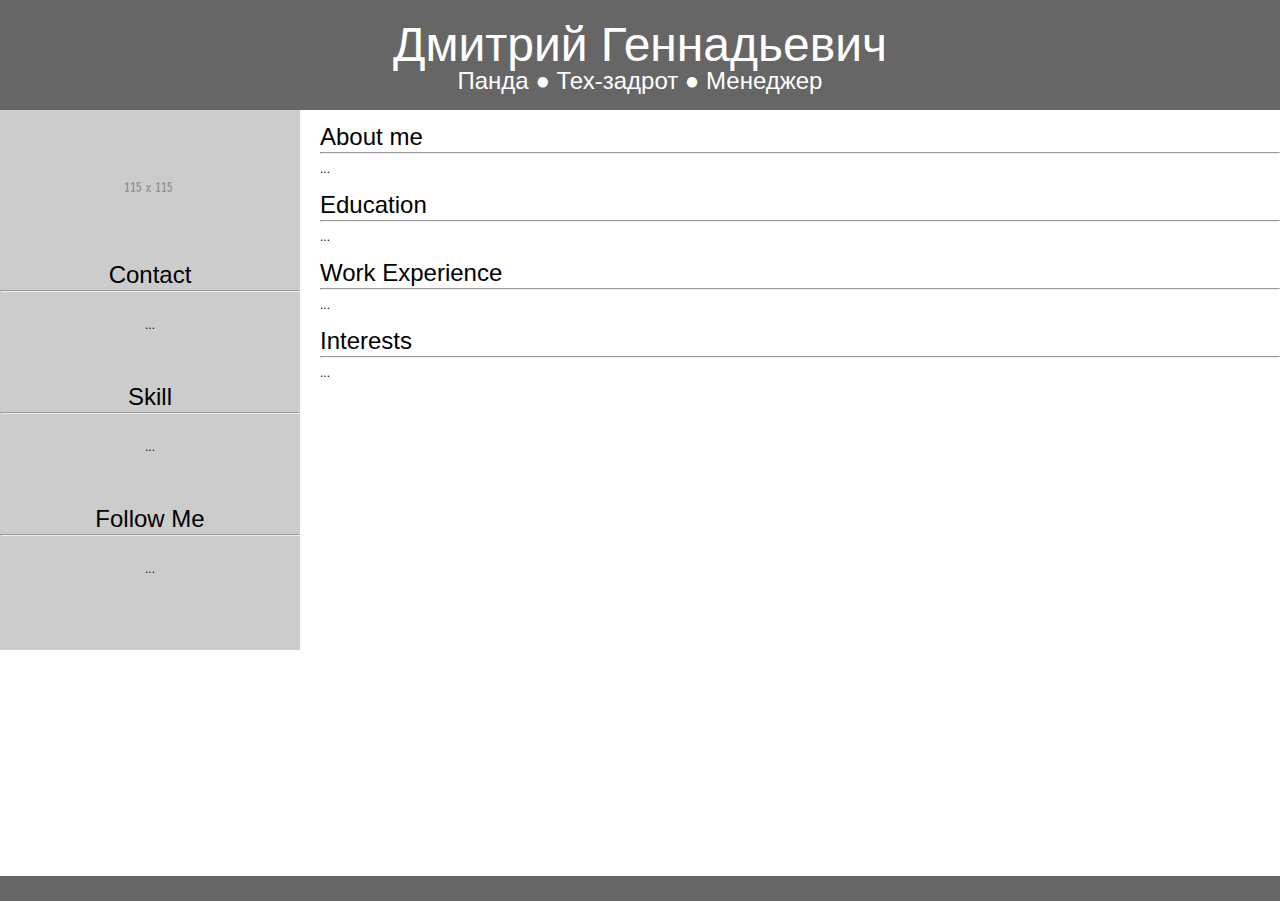
==== index.html @ 656eabdd "one" ====
<!DOCTYPE html>
<html lang="ru">
<head>
	<meta charset="utf-8" />
	<!--[if lt IE 9]><script src="https://cdnjs.cloudflare.com/ajax/libs/html5shiv/3.7.3/html5shiv.min.js"></script><![endif]-->
	<title></title>
	<meta name="keywords" content="" />
	<meta name="description" content="" />
	<link href="assets/css/style.css" rel="stylesheet">
	<link rel="stylesheet" href="assets/css/font-awesome.css">
</head>

<body>
<div class="wrapper">
<!-- .header-->
    <div class="header"> <br><br>
    <font class="fa-stack-1x fa-4x text-color">Дмитрий Геннадьевич</font>  <br> <br> 
    <span class="fa-stack-1x fa-2x text-color">Панда &#9679; Тех-задрот &#9679; Менеджер</span></div>
<!-- center-body --> 
    <div class="middle">
		<div class="container">
					 <main class="content">	<br>
<!-- About ME --> 
<div>
    <h3>About me</h3> <hr>
    <p>    ... </p>
     
</div> <br>
<!-- Education -->
<div>
    <h3>Education</h3>
    <hr>
    <p>    ... </p>
   
</div> <br>
<!-- Work Experience --> 
<div>
    <h3>Work Experience</h3>
    <hr>
    <p>    ... </p>
</div> <br>
<!-- Interests --> 
<div>
    <h3>Interests</h3> <hr>
     <p>    ... </p>
</div> <br>

     </main> 
		</div>
<!-- left-body -->
		<div class="left-sidebar text-center"> <br>
<!-- Foto --> 
    <div><span class=""><img src="assets/images/115X115.png" alt=""></span> </div> <br>
<!-- contact -->
 <div>
    <h3 class="text-center">Contact</h3> <hr> <br>
     <p>    ... </p>
</div> <br><br><br>
<!-- Skill -->
 <div>
    <h3 class="text-center">Skill</h3> <hr> <br>
     <p>    ... </p>
</div> <br> <br> <br>       
<!-- Follow Me -->
<div>
    <h3 class="text-center">Follow Me</h3> <hr> <br>
     <p>    ... </p>
</div> <br>  <br> <br> <br> 
		</div>
	</div>
</div>
<!-- .footer -->
    <footer class="footer">  </footer>

</body>
</html>
---- assets/css/style.css ----
/* Eric Meyer's CSS Reset */
html, body, div, span, applet, object, iframe,
h1, h2, h3, h4, h5, h6, p, blockquote, pre,
a, abbr, acronym, address, big, cite, code,
del, dfn, em, img, ins, kbd, q, s, samp,
small, strike, strong, sub, sup, tt, var,
b, u, i, center,
dl, dt, dd, ol, ul, li,
fieldset, form, label, legend,
table, caption, tbody, tfoot, thead, tr, th, td,
article, aside, canvas, details, embed,
figure, figcaption, footer, header, hgroup,
menu, nav, output, ruby, section, summary,
time, mark, audio, video {
	margin: 0;
	padding: 0;
	border: 0;
	font-size: 100%;
	font: inherit;
	vertical-align: baseline;
}
/* HTML5 display-role reset for older browsers */
article, aside, details, figcaption, figure,
footer, header, hgroup, menu, nav, section {
	display: block;
}
body {
	line-height: 1;
}
ol, ul {
	list-style: none;
}
blockquote, q {
	quotes: none;
}
blockquote:before, blockquote:after,
q:before, q:after {
	content: '';
	content: none;
}
table {
	border-collapse: collapse;
	border-spacing: 0;
}
/* End of Eric Meyer's CSS Reset */

html {
	height: 100%;
}
article, aside, details, figcaption, figure, footer, header, hgroup, main, nav, section, summary {
	display: block;
}
body {
	font: 12px/18px Arial, sans-serif;
	height: 100%;
}
.wrapper {
	width: 100%;
	min-width: 800px;
	min-height: 100%;
	height: auto !important;
	height: 100%;
}


/* Header
-----------------------------------------------------------------------------*/
.header {
	height: 110px;
	background: #666;
}


/* Middle
-----------------------------------------------------------------------------*/
.middle {
	width: 100%;
	padding: 0 0 100px;
	position: relative;
}
.middle:after {
	display: table;
	clear: both;
	content: '';
}
.container {
	width: 100%;
	float: left;
	overflow: hidden;
}
.content {
	padding: 0 0 0 320px;
}


/* Left Sidebar
-----------------------------------------------------------------------------*/
.left-sidebar {
	float: left;
	width: 300px;
	margin-left: -100%;
	position: relative;
	background: #ccc;
    
}


/* Footer
-----------------------------------------------------------------------------*/
.footer {
	margin: -24px auto 0;
	min-width: 800px;
	height: 25px;
	background: #666;
	position: relative;
}

/* My css
-----------------------------------------------------------------------------*/
.avatar:before {
    content: '';
    display: block;
    position: absolute;
    top: 50%;
    left: -3em;
    width: 100%;
    height: 1px;
    z-index: -1;
    background: #fff;
    border: 1px;

}

*, *:before, *:after {
    -moz-box-sizing: border-box;
    -webkit-box-sizing: border-box;
    box-sizing: border-box;}

.text-color {
    color: #fff; 
}

.icon {
    background: rgba(255, 255, 255, 0.15);
    box-shadow: inset 0 0 0 1px rgba(255, 255, 255, 0.5);
    color: #fff; }

h3 {
    font-size: 2em;
    color: #000;
    text-align: left;
}

.p {
    font-size: 1.25em;
    margin-bottom: 0;
}

.text-center {
    text-align: center;
}
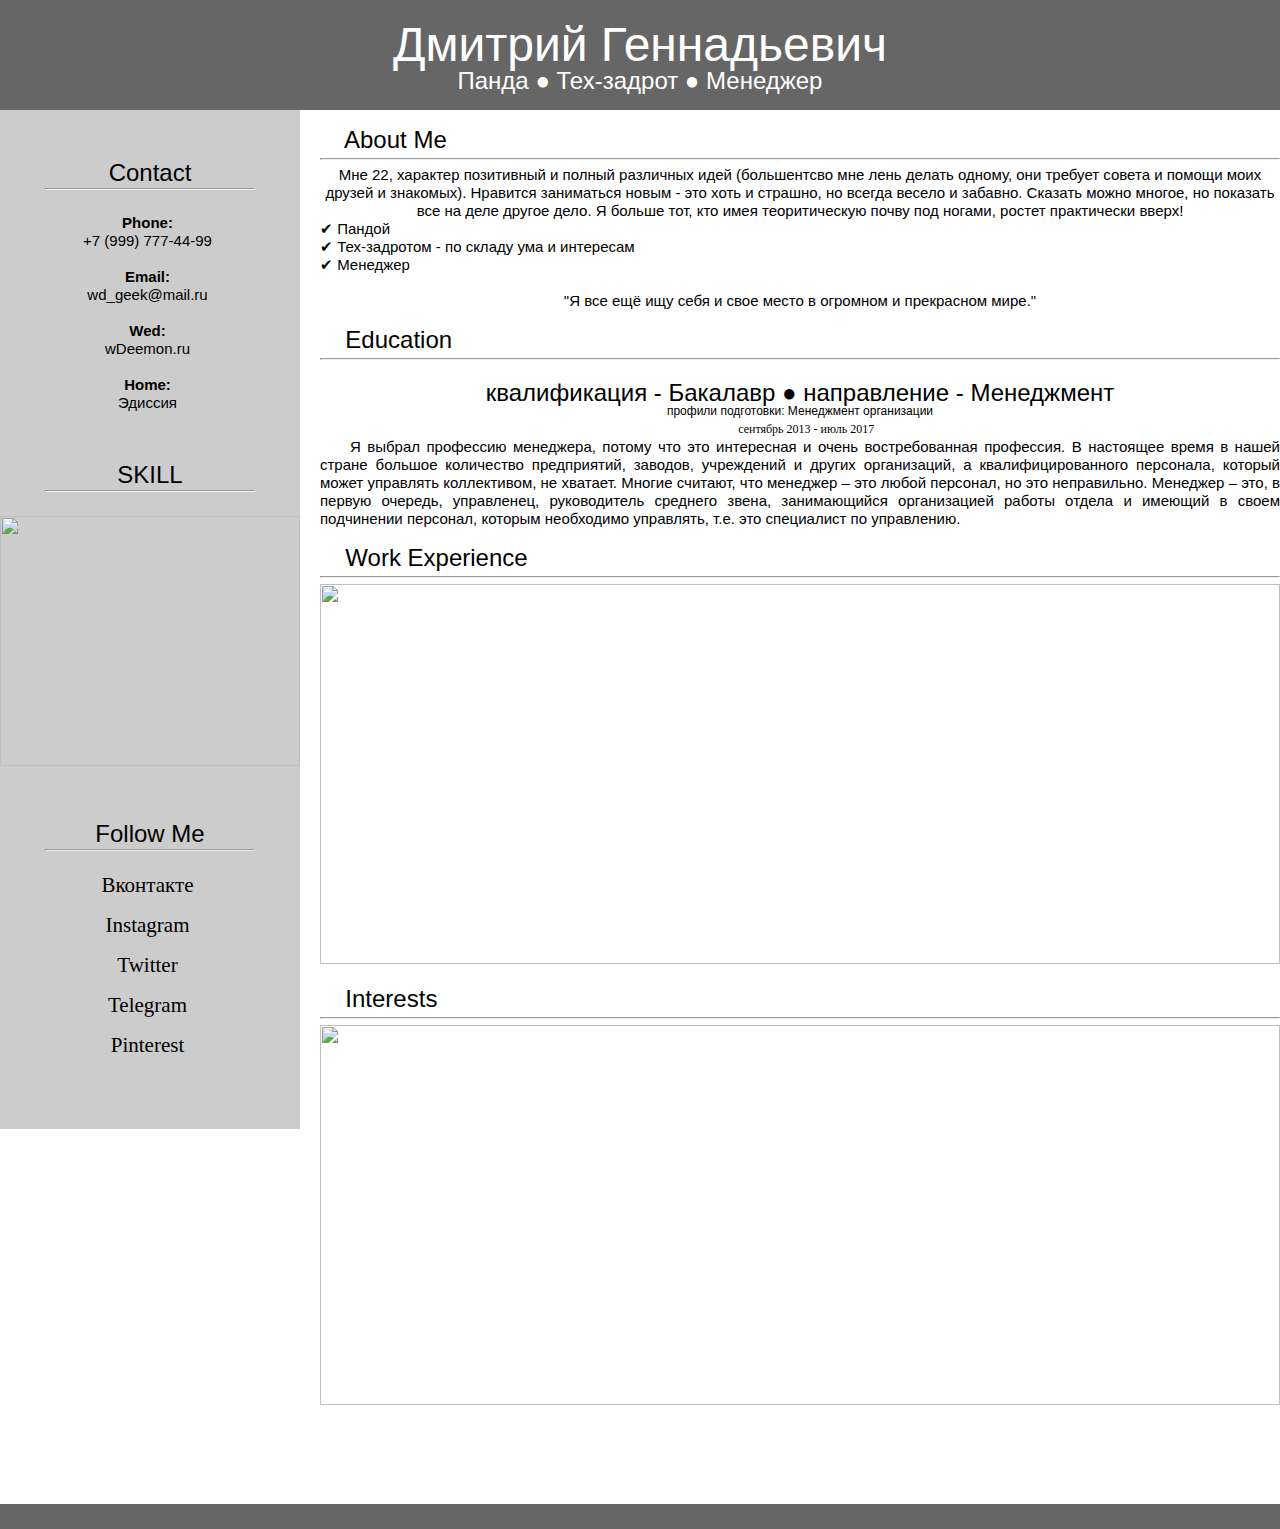
==== commit 361da779: "1" ====
--- a/index.html
+++ b/index.html
@@ -1,13 +1,12 @@
 <!DOCTYPE html>
-<html lang="ru">
+<html>
 <head>
 	<meta charset="utf-8" />
-	<!--[if lt IE 9]><script src="https://cdnjs.cloudflare.com/ajax/libs/html5shiv/3.7.3/html5shiv.min.js"></script><![endif]-->
-	<title></title>
+	<title>Главная страница</title>
 	<meta name="keywords" content="" />
 	<meta name="description" content="" />
 	<link href="assets/css/style.css" rel="stylesheet">
-	<link rel="stylesheet" href="assets/css/font-awesome.css">
+	<link href="assets/css/font-awesome.css"rel="stylesheet" >
 </head>
 
 <body>
@@ -22,27 +21,36 @@
 					 <main class="content">	<br>
 <!-- About ME --> 
 <div>
-    <h3>About me</h3> <hr>
-    <p>    ... </p>
+    <h3><span class="fa fa-black-tie"></span>   About Me</h3> <hr>
+    <p class="p text-center ">Мне 22, характер позитивный и полный различных идей (большентсво мне лень делать одному, они требует совета и помощи моих друзей и знакомых). Нравится заниматься  новым - это хоть и страшно, но всегда весело и забавно. Сказать можно многое, но показать все на деле другое дело. Я больше тот, кто имея теоритическую почву под ногами, ростет практически вверх!<br>  </p>
+        <p class="p">
+            &#10004; <span title="Лень делать, одно и тоже бесконечно"> Пандой</span> <br> 
+            &#10004;<span title="Разбираться в компьюторном железе(совте), и конечно же работать за компьютором."> Тех-задротом - по складу ума и интересам</span><br>   
+            &#10004; <span title="Без комментариев, 4 года студ. жизни - не прошли даром."> Менеджер</span> </p>                  
+       <p class="p text-center"> <br>  &quot;Я все ещё ищу себя и свое место в огромном и прекрасном мире.&quot; </p>
      
 </div> <br>
 <!-- Education -->
 <div>
-    <h3>Education</h3>
+    <h3><span class="fa fa-mortar-board"></span>   Education</h3>
     <hr>
-    <p>    ... </p>
-   
+    <center><img src="http://www.ski.ranepa.ru/images/logo.png" alt=""><br>
+    <h3 class="text-center">квалификация - Бакалавр       &#9679;       направление - Менеджмент</h3>
+    <font class="fa-x15">    профили подготовки: Менеджмент организации <br>
+    <font class="fa fa-calendar">    сентябрь 2013 - июль 2017 </font></font> <br>
+    <p class="p1">   Я выбрал <span title="специальность Менеджмент организации">профессию менеджера</span>, потому что это интересная и очень востребованная профессия.  В настоящее время в нашей стране большое количество предприятий, заводов, учреждений и других организаций, а квалифицированного персонала, который может управлять коллективом, не хватает. Многие считают, что менеджер – это любой персонал, но это неправильно. <strong class="b1">Менеджер</strong> – это, в первую очередь, управленец, руководитель среднего звена, занимающийся организацией работы отдела и имеющий в своем подчинении персонал, которым необходимо управлять, т.е. это специалист по управлению.</p>
+    </center>
+       
 </div> <br>
 <!-- Work Experience --> 
 <div>
-    <h3>Work Experience</h3>
-    <hr>
-    <p>    ... </p>
+    <h3><span class="fa fa-briefcase "></span>   Work Experience</h3>   <hr>
+    <center class=""><img src="https://gsl.tv/media/player_avatars/rWKts1BOxBU.jpg" width="100%" height="380px" title="Находится в доработке"alt=""></center>
 </div> <br>
 <!-- Interests --> 
 <div>
-    <h3>Interests</h3> <hr>
-     <p>    ... </p>
+    <h3><span class="fa fa-thumbs-up"></span>   Interests</h3> <hr>
+     <center class=""><img src="https://gsl.tv/media/player_avatars/rWKts1BOxBU.jpg" width="100%" height="380px" title="Находится в доработке"alt=""></center>
 </div> <br>
 
      </main> 
@@ -50,21 +58,32 @@
 <!-- left-body -->
 		<div class="left-sidebar text-center"> <br>
 <!-- Foto --> 
-    <div><span class=""><img src="assets/images/115X115.png" alt=""></span> </div> <br>
+    <div><span class=""><img src="https://cloclo38.datacloudmail.ru/weblink/thumb/xw1/HCQM/vGsw3fz3b/123.jpg?x-email=undefined" alt=""></span> </div> <br>
 <!-- contact -->
  <div>
-    <h3 class="text-center">Contact</h3> <hr> <br>
-     <p>    ... </p>
+    <h3 class="text-center">Contact</h3> <hr class="hr-50"> <br>
+      <ul class="list-inline">
+          <li> <p class="p"> <strong>Phone: </strong><br> +7 (999) 777-44-99 </p></li><br>
+          <li> <p class="p"> <strong>Email: </strong><br> wd_geek@mail.ru </p></li><br>
+          <li> <p class="p"> <strong>Wed: </strong><br> wDeemon.ru </p> </li><br>
+          <li> <p class="p"> <strong>Home: </strong><br> Эдиссия </p> </li>
+         </ul> 
 </div> <br><br><br>
-<!-- Skill -->
+<!-- Skill   --> 
  <div>
-    <h3 class="text-center">Skill</h3> <hr> <br>
-     <p>    ... </p>
-</div> <br> <br> <br>       
+    <h3 class="text-center">SKILL</h3> <hr class="hr-50"> <br>
+     <center class=""><img src="http://chuvstvnet.ru/SAMORAZVITIE/p17pbac61g1f7cb3o1nbv1gbl79kg.png" width="100%" height="250px" title="Находится в доработке"alt=""></center>
+</div> <br> <br> <br>    
 <!-- Follow Me -->
 <div>
-    <h3 class="text-center">Follow Me</h3> <hr> <br>
-     <p>    ... </p>
+    <h3 class="text-center">Follow Me</h3 > <hr class="hr-50"> <br>
+     <ul class="list-inline">
+         <li><a href="https://vk.com/wdeemon" class="social-icons" target="_blank"><i class="fa fa-vk">  Вконтакте <i class="fa fa-vk"></i></i></a></li><br>
+          <li><a href="https://www.instagram.com/wdeemon/" class="social-icons" target="_blank"><i class="fa fa-instagram">  Instagram <i class="fa fa-instagram"></i></i></a></li><br>
+           <li><a href="https://twitter.com/wDeemon" class="social-icons" target="_blank"><i class="fa fa-twitter">  Twitter <i class="fa fa-twitter"></i></i></a></li><br>
+           <li><a href="https://web.telegram.org/#/im?p=@wDeemon" class="social-icons" target="_blank"><i class="fa fa-telegram">  Telegram <i class="fa fa-telegram"></i></i></a></li><br>
+           <li><a href="https://ru.pinterest.com/wDeemon/" class="social-icons" target="_blank"><i class="fa fa-pinterest ">  Pinterest <i class="fa fa-pinterest "></i></i></a></li>
+         </ul>
 </div> <br>  <br> <br> <br> 
 		</div>
 	</div>
--- a/assets/css/style.css
+++ b/assets/css/style.css
@@ -151,15 +151,59 @@
     text-align: left;
 }
 
-.p {
+.p1 {
     font-size: 1.25em;
     margin-bottom: 0;
+    text-align: justify;
+    text-indent: 30px;
+}.p {
+    font-size: 1.25em;
+    margin-bottom: 0;
 }
 
 .text-center {
     text-align: center;
 }
 
-
-
-
+.hr-50 {
+    width: 70%;
+    align-content: center;    
+}
+
+abbr {
+    border-bottom: 0px dashed red; /* Пунктирное подчеркивание текста */
+    color: #000; /* Темно-синий цвет текста */
+   }
+
+
+.list-inline{
+    padding-left: 0;
+    margin-left: -5px;
+    list-style: none;
+}
+    
+.social-icons {
+    height: 40px;
+    font-size: 1.75em;
+    color: #000;
+    border-radius: 50%;
+    padding: 10px;
+    transition-duration: .3s;
+    transition-property: all;
+    transition-timing-function: cubic-bezier(.7,1,.7,1);
+}
+
+strong {
+    font-weight: 600;
+}
+.b1 {
+    font-weight: 100;
+}
+
+
+
+
+
+
+
+
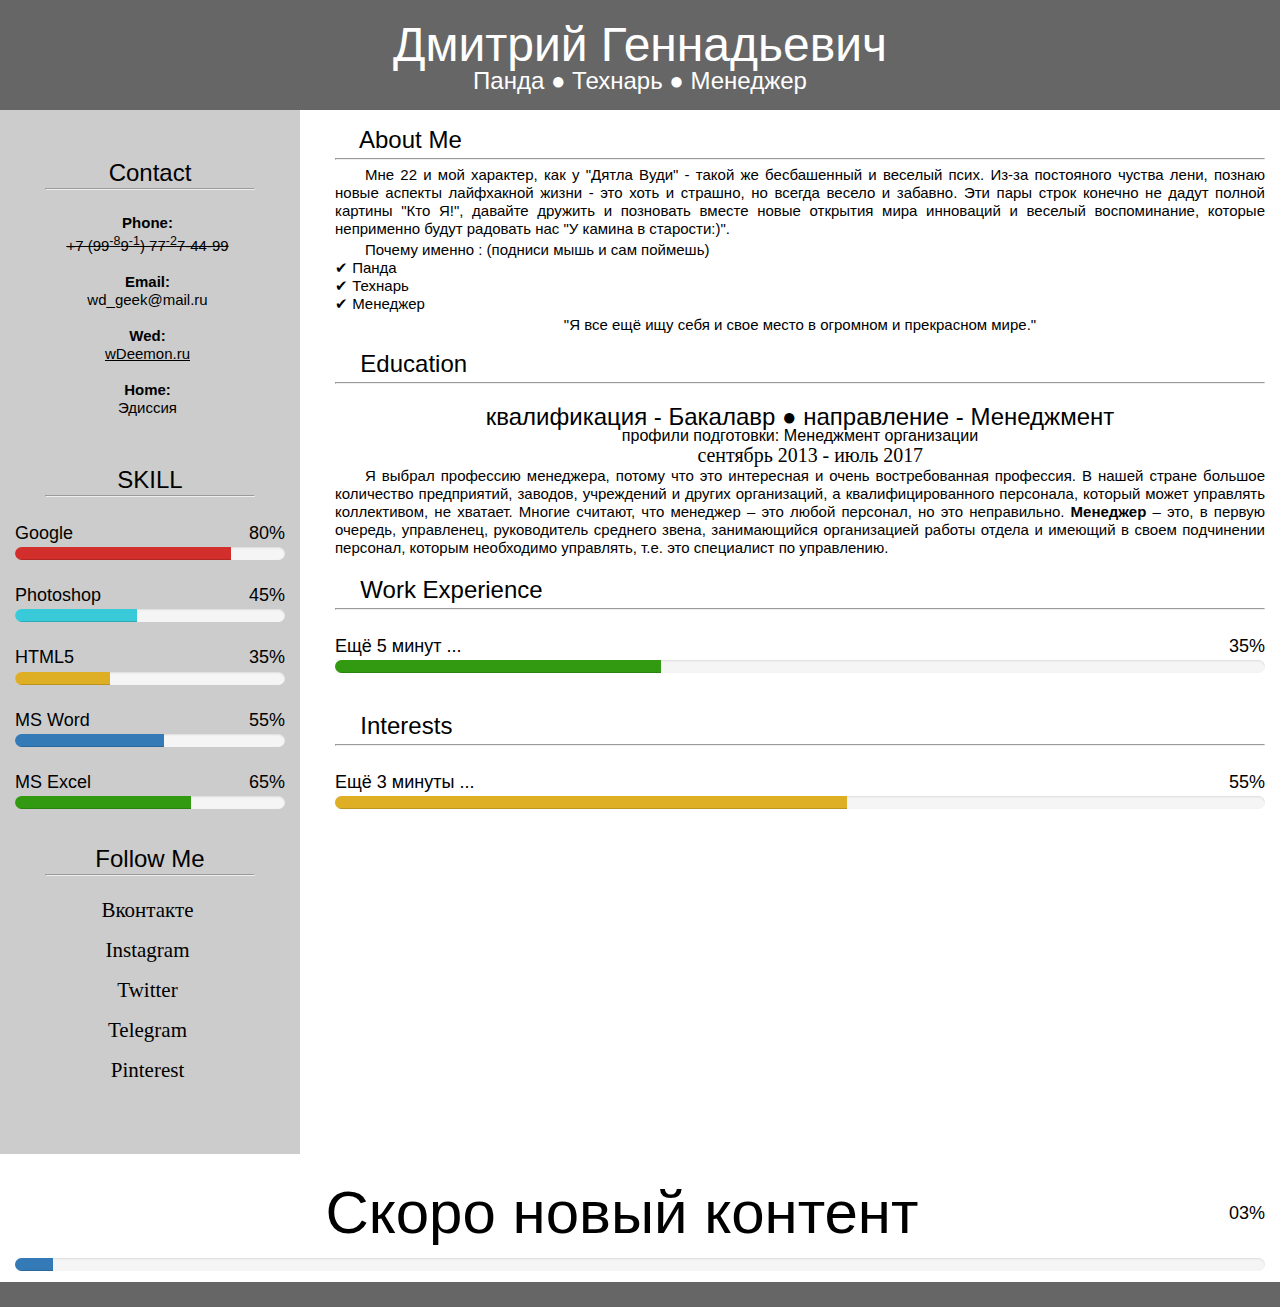
==== commit c59fb3c8: "skill" ====
--- a/index.html
+++ b/index.html
@@ -10,49 +10,58 @@
 </head>
 
 <body>
-<div class="wrapper">
+<div class="wrapper ">
 <!-- .header-->
     <div class="header"> <br><br>
     <font class="fa-stack-1x fa-4x text-color">Дмитрий Геннадьевич</font>  <br> <br> 
-    <span class="fa-stack-1x fa-2x text-color">Панда &#9679; Тех-задрот &#9679; Менеджер</span></div>
+    <span class="fa-stack-1x fa-2x text-color"> Панда &#9679; Технарь &#9679; Менеджер</span></div>
 <!-- center-body --> 
-    <div class="middle">
-		<div class="container">
-					 <main class="content">	<br>
+    <div class="middle ">
+		<div class="container container">
+					 <main class="content ">	<br>
 <!-- About ME --> 
 <div>
-    <h3><span class="fa fa-black-tie"></span>   About Me</h3> <hr>
-    <p class="p text-center ">Мне 22, характер позитивный и полный различных идей (большентсво мне лень делать одному, они требует совета и помощи моих друзей и знакомых). Нравится заниматься  новым - это хоть и страшно, но всегда весело и забавно. Сказать можно многое, но показать все на деле другое дело. Я больше тот, кто имея теоритическую почву под ногами, ростет практически вверх!<br>  </p>
-        <p class="p">
-            &#10004; <span title="Лень делать, одно и тоже бесконечно"> Пандой</span> <br> 
-            &#10004;<span title="Разбираться в компьюторном железе(совте), и конечно же работать за компьютором."> Тех-задротом - по складу ума и интересам</span><br>   
+    <h3><span class="fa fa-black-tie">   </span>   About Me</h3> <hr>
+    <p class="p1 ">Мне 22 и мой характер, как у "Дятла Вуди" - такой же бесбашенный и веселый псих. Из-за постояного чуства лени, познаю новые аспекты лайфхакной жизни - это хоть и страшно, но всегда весело и забавно. Эти пары строк конечно не дадут полной картины "Кто Я!", давайте дружить и позновать вместе новые открытия мира инноваций и веселый воспоминание, которые неприменно будут радовать нас "У камина в старости:)".<br>  </p>
+        <p class="p1"> Почему именно : (подниси мышь и сам поймешь) <br>
+            &#10004; <span title="Делать, одно и тоже бесконечно - лень, однако расшибусь и доведу дело до конца."> Панда</span> <br> 
+            &#10004;<span title="По складу ума и интересам. Разбираться в компьюторном железе(совте)."> Технарь </span><br>   
             &#10004; <span title="Без комментариев, 4 года студ. жизни - не прошли даром."> Менеджер</span> </p>                  
-       <p class="p text-center"> <br>  &quot;Я все ещё ищу себя и свое место в огромном и прекрасном мире.&quot; </p>
+       <p class="p text-center">   &quot;Я все ещё ищу себя и свое место в огромном и прекрасном мире.&quot; </p>
      
 </div> <br>
 <!-- Education -->
 <div>
-    <h3><span class="fa fa-mortar-board"></span>   Education</h3>
+    <h3><span class="fa fa-mortar-board">   </span>   Education</h3>
     <hr>
-    <center><img src="http://www.ski.ranepa.ru/images/logo.png" alt=""><br>
+    <center><img src="http://www.ski.ranepa.ru/images/logo.png"  alt=""><br>
     <h3 class="text-center">квалификация - Бакалавр       &#9679;       направление - Менеджмент</h3>
     <font class="fa-x15">    профили подготовки: Менеджмент организации <br>
-    <font class="fa fa-calendar">    сентябрь 2013 - июль 2017 </font></font> <br>
-    <p class="p1">   Я выбрал <span title="специальность Менеджмент организации">профессию менеджера</span>, потому что это интересная и очень востребованная профессия.  В настоящее время в нашей стране большое количество предприятий, заводов, учреждений и других организаций, а квалифицированного персонала, который может управлять коллективом, не хватает. Многие считают, что менеджер – это любой персонал, но это неправильно. <strong class="b1">Менеджер</strong> – это, в первую очередь, управленец, руководитель среднего звена, занимающийся организацией работы отдела и имеющий в своем подчинении персонал, которым необходимо управлять, т.е. это специалист по управлению.</p>
+    <font class="fa fa-calendar fa-x14">    сентябрь 2013 - июль 2017 </font></font> <br>
+    <p class="p1">   Я выбрал <span title="специальность Менеджмент организации">профессию менеджера</span>, потому что это интересная и очень востребованная профессия.  В нашей стране большое количество предприятий, заводов, учреждений и других организаций, а квалифицированного персонала, который может управлять коллективом, не хватает. Многие считают, что менеджер – это любой персонал, но это неправильно. <strong class="b1">Менеджер</strong> – это, в первую очередь, управленец, руководитель среднего звена, занимающийся организацией работы отдела и имеющий в своем подчинении персонал, которым необходимо управлять, т.е. это специалист по управлению.</p>
     </center>
        
 </div> <br>
 <!-- Work Experience --> 
 <div>
-    <h3><span class="fa fa-briefcase "></span>   Work Experience</h3>   <hr>
-    <center class=""><img src="https://gsl.tv/media/player_avatars/rWKts1BOxBU.jpg" width="100%" height="380px" title="Находится в доработке"alt=""></center>
+    <h3><span class="fa fa-briefcase ">   </span>   Work Experience</h3>   <hr> <br>
+<!--   --> 
+   <center class="">
+    <div class="progress-box">
+        <h5> Ещё 5 минут ... <span class="color-heading pull-right span-skill">35%</span></h5>
+            <div class="progress" style="opacity: 1; left: 0px;">
+                <div class="progress-bar color-gren" role="progressbar" data-width="35" style="width: 35%;"></div></div></div><br></center>
 </div> <br>
 <!-- Interests --> 
 <div>
-    <h3><span class="fa fa-thumbs-up"></span>   Interests</h3> <hr>
-     <center class=""><img src="https://gsl.tv/media/player_avatars/rWKts1BOxBU.jpg" width="100%" height="380px" title="Находится в доработке"alt=""></center>
+    <h3><span class="fa fa-thumbs-up">   </span>   Interests</h3> <hr> <br>
+<!--   --> 
+   <center class="">
+    <div class="progress-box">
+        <h5> Ещё 3 минуты ... <span class="color-heading pull-right span-skill">55%</span></h5>
+            <div class="progress" style="opacity: 1; left: 0px;">
+                <div class="progress-bar color-oran" role="progressbar" data-width="55" style="width: 55%;"></div></div></div><br></center>
 </div> <br>
-
      </main> 
 		</div>
 <!-- left-body -->
@@ -63,17 +72,42 @@
  <div>
     <h3 class="text-center">Contact</h3> <hr class="hr-50"> <br>
       <ul class="list-inline">
-          <li> <p class="p"> <strong>Phone: </strong><br> +7 (999) 777-44-99 </p></li><br>
+          <li> <p class="p"> <strong>Phone: </strong><br> <s>+7 (99</s><sup><u>-8</u></sup><s>9</s><sup><u>-1</u></sup><s>) 77</s><sup><u>-2</u></sup><s>7-44-99</s> </p></li><br>
           <li> <p class="p"> <strong>Email: </strong><br> wd_geek@mail.ru </p></li><br>
-          <li> <p class="p"> <strong>Wed: </strong><br> wDeemon.ru </p> </li><br>
+          <li> <p class="p"> <strong>Wed: </strong><br> <a  class="text-color-blek" href="https://wDeemon.ru/">wDeemon.ru</a> </p> </li><br>
           <li> <p class="p"> <strong>Home: </strong><br> Эдиссия </p> </li>
          </ul> 
 </div> <br><br><br>
 <!-- Skill   --> 
  <div>
     <h3 class="text-center">SKILL</h3> <hr class="hr-50"> <br>
-     <center class=""><img src="http://chuvstvnet.ru/SAMORAZVITIE/p17pbac61g1f7cb3o1nbv1gbl79kg.png" width="100%" height="250px" title="Находится в доработке"alt=""></center>
-</div> <br> <br> <br>    
+     <div class="container">
+<!-- Google   --> 
+    <div class="progress-box">
+        <h5> Google <span class="color-heading pull-right span-skill">80%</span></h5>
+            <div class="progress" style="opacity: 1; left: 0px;">
+                <div class="progress-bar color-red" role="progressbar" data-width="80" style="width: 80%;"></div></div></div><br>
+<!-- Photoshop   --> 
+    <div class="progress-box">
+        <h5> Photoshop <span class="co55lor-heading pull-right span-skill">45%</span></h5>
+            <div class="progress" style="opacity: 1; left: 0px;">
+                <div class="progress-bar color-goy" role="progressbar" data-width="45" style="width: 45%;"></div></div></div><br>
+<!-- HTML5   --> 
+    <div class="progress-box">
+        <h5> HTML5 <span class="color-heading pull-right span-skill">35%</span></h5>
+            <div class="progress" style="opacity: 1; left: 0px;">
+                <div class="progress-bar color-oran" role="progressbar" data-width="35" style="width: 35%;"></div></div></div><br>
+<!-- MS Word   --> 
+    <div class="progress-box">
+        <h5> MS Word <span class="color-heading pull-right span-skill">55%</span></h5>
+            <div class="progress" style="opacity: 1; left: 0px;">
+                <div class="progress-bar" role="progressbar" data-width="55" style="width: 55%;"></div></div></div><br>
+<!-- MS Excel   --> 
+    <div class="progress-box">
+        <h5> MS Excel <span class="color-heading pull-right span-skill">65%</span></h5>
+            <div class="progress" style="opacity: 1; left: 0px;">
+                <div class="progress-bar color-gren" role="progressbar" data-width="65" style="width: 65%;"></div></div></div> <br> <br>   </div> 
+</div>   
 <!-- Follow Me -->
 <div>
     <h3 class="text-center">Follow Me</h3 > <hr class="hr-50"> <br>
@@ -85,11 +119,17 @@
            <li><a href="https://ru.pinterest.com/wDeemon/" class="social-icons" target="_blank"><i class="fa fa-pinterest ">  Pinterest <i class="fa fa-pinterest "></i></i></a></li>
          </ul>
 </div> <br>  <br> <br> <br> 
-		</div>
-	</div>
+		</div>  
+	</div> 
 </div>
+<div class="container1">
+<!-- контент   --> 
+    <div class="progress-box">
+         <p class="fa-5x text-center" > Скоро новый контент <span class="color-heading pull-right span-skill">03%</span></p> <br><br>
+            <div class="progress" style="opacity: 1; left: 0px;">
+                <div class="progress-bar" role="progressbar" data-width="03" style="width: 03%;"></div></div></div></div>
 <!-- .footer -->
-    <footer class="footer">  </footer>
+   <a href="#"> <footer class="footer">    </footer> </a>
 
 </body>
 </html>--- a/assets/css/style.css
+++ b/assets/css/style.css
@@ -137,8 +137,7 @@
     box-sizing: border-box;}
 
 .text-color {
-    color: #fff; 
-}
+    color: #fff; }
 
 .icon {
     background: rgba(255, 255, 255, 0.15);
@@ -148,39 +147,34 @@
 h3 {
     font-size: 2em;
     color: #000;
-    text-align: left;
-}
+    text-align: left;}
 
 .p1 {
     font-size: 1.25em;
-    margin-bottom: 0;
+    margin-bottom: 3px;
     text-align: justify;
-    text-indent: 30px;
-}.p {
+    text-indent: 30px;}
+
+.p {
     font-size: 1.25em;
-    margin-bottom: 0;
-}
+    margin-bottom: 0px;}
 
 .text-center {
-    text-align: center;
-}
+    text-align: center;}
 
 .hr-50 {
     width: 70%;
-    align-content: center;    
-}
+    align-content: center;    }
 
 abbr {
     border-bottom: 0px dashed red; /* Пунктирное подчеркивание текста */
-    color: #000; /* Темно-синий цвет текста */
-   }
+    color: #000; }
 
 
 .list-inline{
     padding-left: 0;
     margin-left: -5px;
-    list-style: none;
-}
+    list-style: none; }
     
 .social-icons {
     height: 40px;
@@ -190,20 +184,115 @@
     padding: 10px;
     transition-duration: .3s;
     transition-property: all;
+    transition-timing-function: cubic-bezier(.7,1,.7,1); }
+
+strong {font-weight: 600; }
+.b1 { font-weight: 550; }
+
+h5 {
+    text-align: left;
+    font-weight: 250; /* 700 */
+    color: #000;
+    line-height: 1.4;
+    margin: 0 0 1px;
+    font-family: Hind,sans-serif;
+    font-size:  18px;
+    display: block;
+}
+.color-heading {
+    color: #000!important; /* 515769 */
+}
+.pull-right {
+    float: right!important;
+}
+
+.span-skill {
+    font-size: 18px;
+    color: #000; /* bfc1c7 */
+    font-weight: 250;
+    font-family: Hind,sans-serif;
+}
+.progress-box.progress {
+    box-shadow: none;
+    height: 3px;
+}
+
+.progress {
+    height: 13px;
+    margin-bottom: 5px;
+    overflow: hidden;
+    background-color: #f5f5f5;
+    border-radius: 20px;
+    -webkit-box-shadow: inset 0 1px 2px rgba(0,0,0,.1);
+    box-shadow: inset 0 1px 2px rgba(0,0,0,.1);
+}
+
+.progress-box .progress-bar {
+    transition-duration: 2s;
+    transition-property: all;
     transition-timing-function: cubic-bezier(.7,1,.7,1);
 }
 
-strong {
-    font-weight: 600;
-}
-.b1 {
-    font-weight: 100;
-}
-
-
-
-
-
-
-
-
+.progress-bar {
+    float: left;
+    width: 0;
+    height: 100%;
+    font-size: 14px;
+    line-height: 20px;
+    color: #fff;
+    text-align: center;
+    background-color: #337ab7;
+    -webkit-box-shadow: inset 0 -1px 0 rgba(0,0,0,.15);
+    box-shadow: inset 0 -1px 0 rgba(0,0,0,.15);
+    -webkit-transition: width .6s ease;
+    -o-transition: width .6s ease;
+    transition: width .6s ease;
+}
+
+.color-base {
+    background: #515769!important;
+}
+
+.color-gren {
+    background: #329a11!important;
+}
+
+.color-red {
+    background: #d22e2b!important;
+}
+
+.color-goy {
+    background: #39cada!important;
+}
+
+.color-oran {
+    background: #deaf24!important;
+}
+
+.text-color-blek {
+    color: #000!important;
+}
+
+.container {
+    padding-right: 15px;
+    padding-left: 15px;
+    margin-right: auto;
+    margin-left: auto; }
+
+.container1 {
+    padding-right: 15px;
+    padding-left: 15px;
+    margin-right: auto;
+    margin-left: auto; 
+    margin: -50px auto 0;
+    padding-bottom: 30px;	
+	position: relative;
+}
+
+sup {
+    vertical-align: super;
+    font-size: smaller;
+}
+
+
+
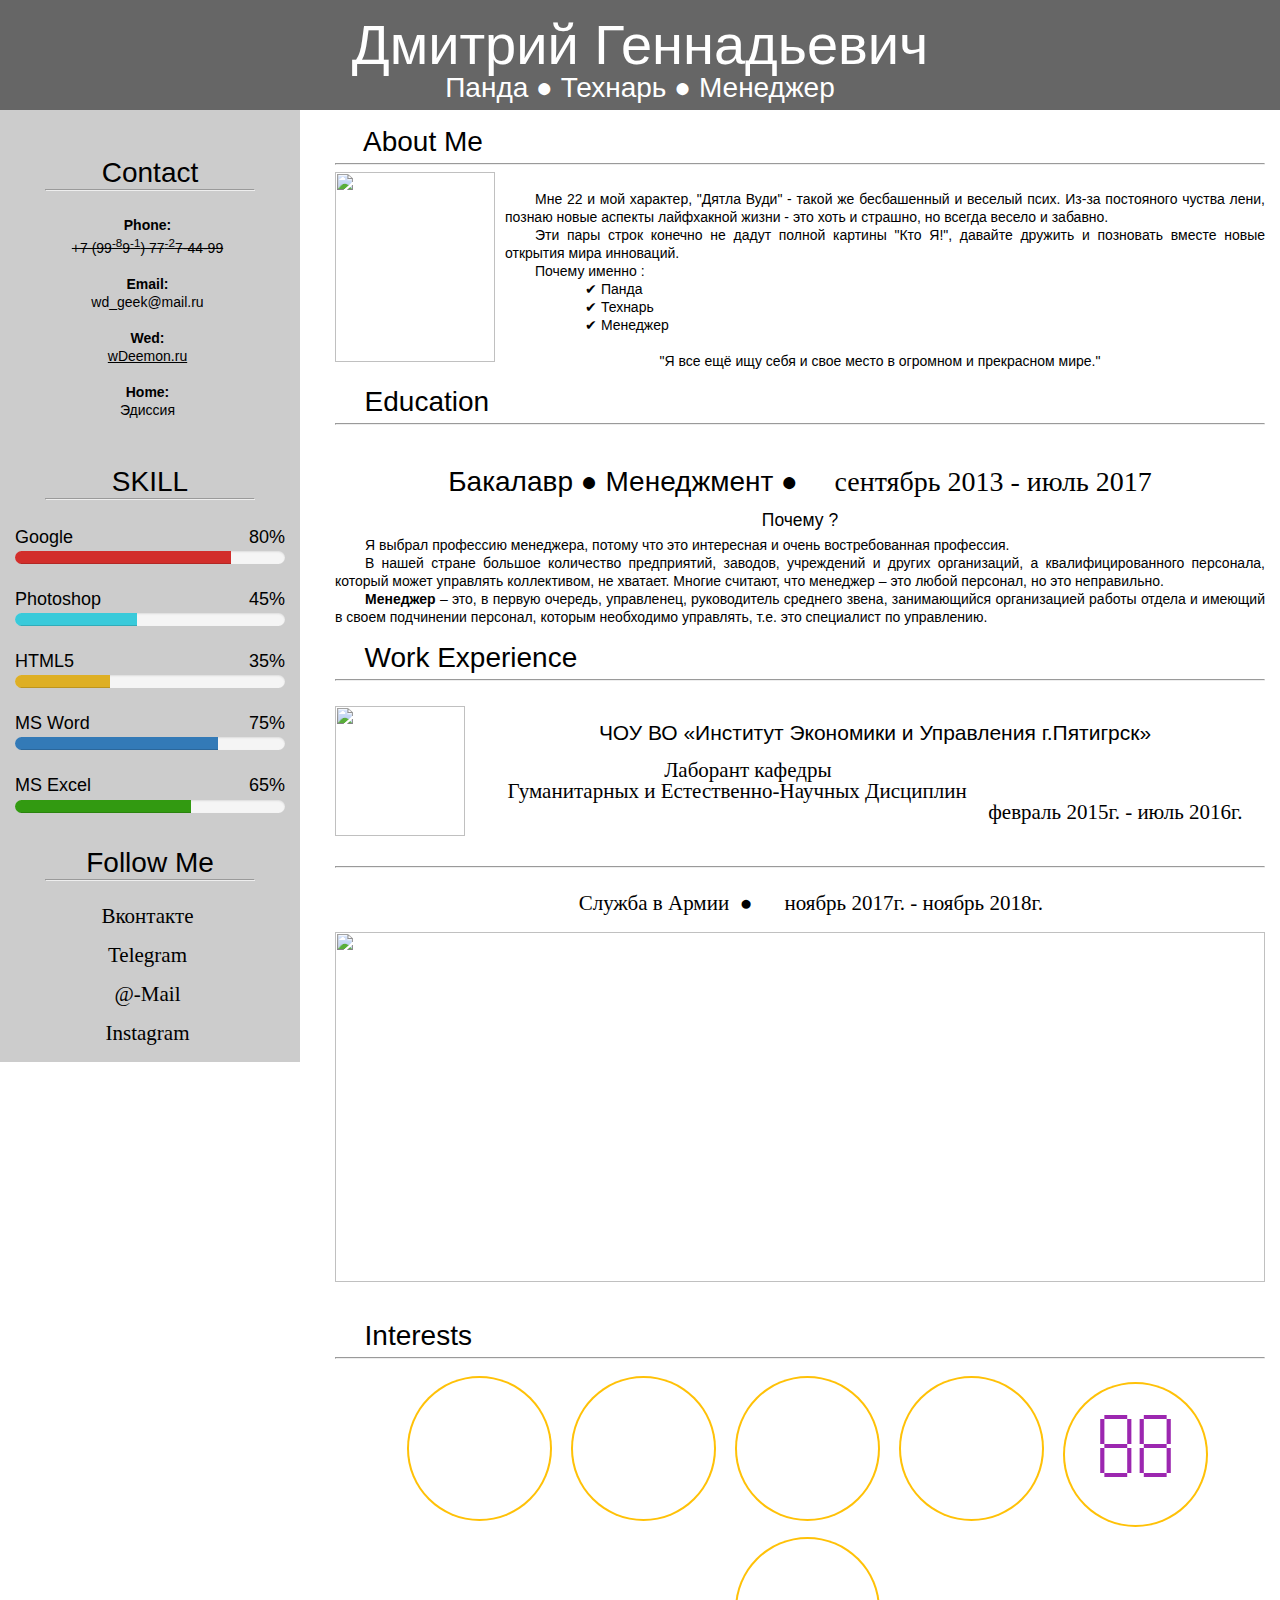
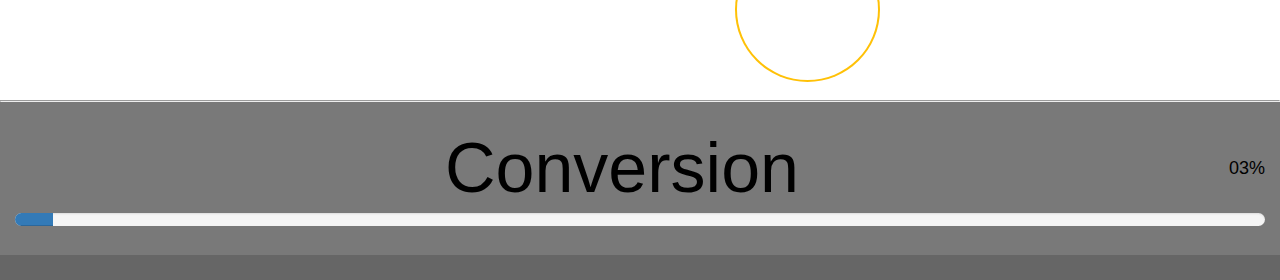
==== commit 54ca1d18: "всё_1" ====
--- a/index.html
+++ b/index.html
@@ -12,75 +12,112 @@
 <body>
 <div class="wrapper ">
 <!-- .header-->
-    <div class="header"> <br><br>
-    <font class="fa-stack-1x fa-4x text-color">Дмитрий Геннадьевич</font>  <br> <br> 
-    <span class="fa-stack-1x fa-2x text-color"> Панда &#9679; Технарь &#9679; Менеджер</span></div>
+    <div class="header color-fff"> <br><br>
+    <font class="fa-stack-1x fa-4x ">Дмитрий Геннадьевич</font>  <br> <br> 
+    <span class="fa-stack-1x fa-2x top-5"> Панда &#9679; Технарь &#9679; Менеджер</span></div>
 <!-- center-body --> 
     <div class="middle ">
-		<div class="container container">
+		<div class="container color-7">
 					 <main class="content ">	<br>
 <!-- About ME --> 
 <div>
-    <h3><span class="fa fa-black-tie">   </span>   About Me</h3> <hr>
-    <p class="p1 ">Мне 22 и мой характер, как у "Дятла Вуди" - такой же бесбашенный и веселый псих. Из-за постояного чуства лени, познаю новые аспекты лайфхакной жизни - это хоть и страшно, но всегда весело и забавно. Эти пары строк конечно не дадут полной картины "Кто Я!", давайте дружить и позновать вместе новые открытия мира инноваций и веселый воспоминание, которые неприменно будут радовать нас "У камина в старости:)".<br>  </p>
-        <p class="p1"> Почему именно : (подниси мышь и сам поймешь) <br>
-            &#10004; <span title="Делать, одно и тоже бесконечно - лень, однако расшибусь и доведу дело до конца."> Панда</span> <br> 
-            &#10004;<span title="По складу ума и интересам. Разбираться в компьюторном железе(совте)."> Технарь </span><br>   
-            &#10004; <span title="Без комментариев, 4 года студ. жизни - не прошли даром."> Менеджер</span> </p>                  
-       <p class="p text-center">   &quot;Я все ещё ищу себя и свое место в огромном и прекрасном мире.&quot; </p>
+    <h1><span class="fa fa-black-tie">   </span>   About Me</h1> <hr>
      
-</div> <br>
+     <div class="left-center"><span class=""><img src="http://cdn3.thr.com/sites/default/files/2011/11/woody.jpg" height="190px"  width="160px" alt=""></span> </div>
+     
+     <div class="otstyp-170"> <br><p class="p-justify">Мне 22 и мой характер, "Дятла Вуди" - такой же бесбашенный и веселый псих. 
+       Из-за постояного чуства лени, познаю новые аспекты лайфхакной жизни - это хоть и страшно, но всегда весело и забавно. 
+       <p class="p-justify">Эти пары строк конечно не дадут полной картины "Кто Я!", давайте дружить и позновать вместе новые открытия мира инноваций.  
+        <p class="p-justify"> Почему именно :  <br>
+            <span class="kr-str" title="Делать, одно и тоже бесконечно - лень, однако расшибусь и доведу дело до конца." > &#10004;  Панда</span> <br> 
+            <span class="kr-str" title="По складу ума и интересам. Разбираться в компьюторном железе(совте)."> &#10004; Технарь </span><br> 
+             <span class="kr-str" title="Без комментариев, 4 года студ. жизни - не прошли даром."> &#10004; Менеджер</span> </p>   </div>  <br>              
+       <p class="center">   &quot;Я все ещё ищу себя и свое место в огромном и прекрасном мире.&quot; </p>
+ </div> <br>
 <!-- Education -->
 <div>
-    <h3><span class="fa fa-mortar-board">   </span>   Education</h3>
+    <h1><span class="fa fa-mortar-board">   </span>   Education</h1>
     <hr>
-    <center><img src="http://www.ski.ranepa.ru/images/logo.png"  alt=""><br>
-    <h3 class="text-center">квалификация - Бакалавр       &#9679;       направление - Менеджмент</h3>
-    <font class="fa-x15">    профили подготовки: Менеджмент организации <br>
-    <font class="fa fa-calendar fa-x14">    сентябрь 2013 - июль 2017 </font></font> <br>
-    <p class="p1">   Я выбрал <span title="специальность Менеджмент организации">профессию менеджера</span>, потому что это интересная и очень востребованная профессия.  В нашей стране большое количество предприятий, заводов, учреждений и других организаций, а квалифицированного персонала, который может управлять коллективом, не хватает. Многие считают, что менеджер – это любой персонал, но это неправильно. <strong class="b1">Менеджер</strong> – это, в первую очередь, управленец, руководитель среднего звена, занимающийся организацией работы отдела и имеющий в своем подчинении персонал, которым необходимо управлять, т.е. это специалист по управлению.</p>
-    </center>
+    <img src="http://www.ski.ranepa.ru/images/logo.png"  height=""  width="100%" alt=""><br><br>
+    <div class="center fa-2x"><span title="Kвалификация"> Бакалавр </span> &#9679; <span title="Профили подготовки - Менеджмент организации">Менеджмент</span>  &#9679;
+           <span class="fa fa-calendar">    сентябрь 2013 - июль 2017 </span> </div> 
+         <h3 class="top-3 center">Почему ?</h3> 
+    <p class="p-justify">Я выбрал <span title="специальность Менеджмент организации">профессию менеджера</span>, потому что это интересная и очень востребованная профессия. 
+    <p class="p-justify">В нашей стране большое количество предприятий, заводов, учреждений и других организаций, а квалифицированного персонала, который может управлять коллективом, не хватает. Многие считают, что менеджер – это любой персонал, но это неправильно. 
+    <p class="p-justify"> <b>Менеджер</b> – это, в первую очередь, управленец, руководитель среднего звена, занимающийся организацией работы отдела и имеющий в своем подчинении персонал, которым необходимо управлять, т.е. это специалист по управлению.</p>
+    
        
 </div> <br>
 <!-- Work Experience --> 
 <div>
-    <h3><span class="fa fa-briefcase ">   </span>   Work Experience</h3>   <hr> <br>
-<!--   --> 
-   <center class="">
+    <h1><span class="fa fa-briefcase ">   </span>   Work Experience</h1>   <hr> <br>
+   
+<!-- 1-word  --> 
+        <div>
+           <div><span class="left-center1"><img src="http://www.ineu.ru/sites/default/files/ineu1.png" height="130"  width="130" alt=""></span> </div> <br>
+           <div class="otstyp-150 center"> <h2 class="text-center"> ЧОУ ВО &laquo;Институт Экономики и Управления г.Пятигрск&raquo; <br>        <br><p class="fa fa-male"> Лаборант кафедры <br> Гуманитарных и Естественно-Научных Дисциплин <br> <br> 
+                        <p class="fa fa-calendar"> февраль 2015г. - июль 2016г.</h2> </div> <br>             
+       </div><br> <hr><br>
+
+<!-- Arm --> 
+        <div class="center">
+            <h2> <p class="fa fa-male"> Служба в Армии&nbsp; &#9679;  &nbsp; <p class="fa fa-calendar"> ноябрь 2017г. - ноябрь 2018г.</h2> <br>
+            <div><span class=""><img src="assets/img/v101.PNG" height="350px"  width="100%" alt=""></span> </div>
+        </div> <br>
+              
+<!--  
+   <center>
     <div class="progress-box">
-        <h5> Ещё 5 минут ... <span class="color-heading pull-right span-skill">35%</span></h5>
+        <h5> Поиск веселья <span class="color-heading pull-right span-skill">19%</span></h5>
             <div class="progress" style="opacity: 1; left: 0px;">
-                <div class="progress-bar color-gren" role="progressbar" data-width="35" style="width: 35%;"></div></div></div><br></center>
+                <div class="progress-bar color-gren" role="progressbar" data-width="19" style="width: 19%;"></div></div></div><br> </center>  -->
+               
 </div> <br>
 <!-- Interests --> 
 <div>
-    <h3><span class="fa fa-thumbs-up">   </span>   Interests</h3> <hr> <br>
-<!--   --> 
-   <center class="">
+    <h1><span class="fa fa-thumbs-up">   </span>   Interests</h1> <hr> 
+    
+   <div class="height-100">
+       <ul>
+           <li>    <span class="feature-icon color-1" title="Словно губка впитывать новые знания"><span class="icon fa-globe"></span></span>
+           
+               <span class="feature-icon color-2" title="Проводить время с друзьями"><span class="icon fa-group"></span></span> 
+                       <span class="feature-icon color-3" title="Восхождения на горы(холмы) и занятие спортом(Бадминтон)"><span class="icon fa-child"></span></span>     
+            
+               <span class="feature-icon color-4" title="Помогать людям, в меру свои сил"><span class="icon fa-handshake-o"></span></span> 
+                       <span class="feature-icon_1 color-5" title="Без музыки - Жизнь не жизнь"><span class="icon_1 icon fa-music "></span></span> 
+                           <span class="feature-icon_1 color-6" title="Games - MMORPG, можно и поиграть"><span class="icon_1 icon fa-gamepad "></span></span> </li>
+       </ul>
+       
+   </div>
+   
+   
+<!--  
+   <center>
     <div class="progress-box">
         <h5> Ещё 3 минуты ... <span class="color-heading pull-right span-skill">55%</span></h5>
             <div class="progress" style="opacity: 1; left: 0px;">
-                <div class="progress-bar color-oran" role="progressbar" data-width="55" style="width: 55%;"></div></div></div><br></center>
+                <div class="progress-bar color-oran" role="progressbar" data-width="55" style="width: 55%;"></div></div></div><br></center>  --> 
 </div> <br>
      </main> 
 		</div>
 <!-- left-body -->
-		<div class="left-sidebar text-center"> <br>
+		<div class="left-sidebar center"> <br>
 <!-- Foto --> 
-    <div><span class=""><img src="https://cloclo38.datacloudmail.ru/weblink/thumb/xw1/HCQM/vGsw3fz3b/123.jpg?x-email=undefined" alt=""></span> </div> <br>
+    <div><span><img src="https://cloclo38.datacloudmail.ru/weblink/thumb/xw1/HCQM/vGsw3fz3b/123.jpg?x-email=undefined" alt=""></span> </div> <br>
 <!-- contact -->
- <div>
-    <h3 class="text-center">Contact</h3> <hr class="hr-50"> <br>
+ <div class="center">
+    <h1 >Contact</h1> <hr class="hr-50"> <br>
       <ul class="list-inline">
-          <li> <p class="p"> <strong>Phone: </strong><br> <s>+7 (99</s><sup><u>-8</u></sup><s>9</s><sup><u>-1</u></sup><s>) 77</s><sup><u>-2</u></sup><s>7-44-99</s> </p></li><br>
-          <li> <p class="p"> <strong>Email: </strong><br> wd_geek@mail.ru </p></li><br>
-          <li> <p class="p"> <strong>Wed: </strong><br> <a  class="text-color-blek" href="https://wDeemon.ru/">wDeemon.ru</a> </p> </li><br>
-          <li> <p class="p"> <strong>Home: </strong><br> Эдиссия </p> </li>
+          <li> <p> <b>Phone: </b><br> <s>+7 (99</s><sup><u>-8</u></sup><s>9</s><sup><u>-1</u></sup><s>) 77</s><sup><u>-2</u></sup><s>7-44-99</s> </p></li><br>
+          <li> <p> <b>Email: </b><br> wd_geek@mail.ru </p></li><br>
+          <li> <p> <b>Wed: </b><br> <a  class="text-color-blek" href="https://wDeemon.ru/">wDeemon.ru</a> </p> </li><br>
+          <li> <p> <b>Home: </b><br> Эдиссия </p> </li>
          </ul> 
 </div> <br><br><br>
 <!-- Skill   --> 
  <div>
-    <h3 class="text-center">SKILL</h3> <hr class="hr-50"> <br>
+    <h1 class="center">SKILL</h1> <hr class="hr-50"> <br>
      <div class="container">
 <!-- Google   --> 
     <div class="progress-box">
@@ -99,9 +136,9 @@
                 <div class="progress-bar color-oran" role="progressbar" data-width="35" style="width: 35%;"></div></div></div><br>
 <!-- MS Word   --> 
     <div class="progress-box">
-        <h5> MS Word <span class="color-heading pull-right span-skill">55%</span></h5>
+        <h5> MS Word <span class="color-heading pull-right span-skill">75%</span></h5>
             <div class="progress" style="opacity: 1; left: 0px;">
-                <div class="progress-bar" role="progressbar" data-width="55" style="width: 55%;"></div></div></div><br>
+                <div class="progress-bar" role="progressbar" data-width="75" style="width: 75%;"></div></div></div><br>
 <!-- MS Excel   --> 
     <div class="progress-box">
         <h5> MS Excel <span class="color-heading pull-right span-skill">65%</span></h5>
@@ -110,24 +147,23 @@
 </div>   
 <!-- Follow Me -->
 <div>
-    <h3 class="text-center">Follow Me</h3 > <hr class="hr-50"> <br>
+    <h1 class="center">Follow Me</h1 > <hr class="hr-50"> <br>
      <ul class="list-inline">
-         <li><a href="https://vk.com/wdeemon" class="social-icons" target="_blank"><i class="fa fa-vk">  Вконтакте <i class="fa fa-vk"></i></i></a></li><br>
-          <li><a href="https://www.instagram.com/wdeemon/" class="social-icons" target="_blank"><i class="fa fa-instagram">  Instagram <i class="fa fa-instagram"></i></i></a></li><br>
-           <li><a href="https://twitter.com/wDeemon" class="social-icons" target="_blank"><i class="fa fa-twitter">  Twitter <i class="fa fa-twitter"></i></i></a></li><br>
-           <li><a href="https://web.telegram.org/#/im?p=@wDeemon" class="social-icons" target="_blank"><i class="fa fa-telegram">  Telegram <i class="fa fa-telegram"></i></i></a></li><br>
-           <li><a href="https://ru.pinterest.com/wDeemon/" class="social-icons" target="_blank"><i class="fa fa-pinterest ">  Pinterest <i class="fa fa-pinterest "></i></i></a></li>
+         <li><a href="https://vk.com/wdeemon" class="social-icons color-0" target="_blank"><i class="fa fa-vk">  Вконтакте <i class="fa fa-vk"></i></i></a></li><br>
+          <li><a href="https://web.telegram.org/#/im?p=@wDeemon" class="social-icons color-0" target="_blank"><i class="fa fa-telegram">  Telegram <i class="fa fa-telegram"></i></i></a></li><br>
+          <li><a href="mailto:wd_geek@mail.ru?subject=Вопрос по почте." class="social-icons color-0" target="_blank" ><i class="fa fa-envelope ">  @-Mail  <i class="fa fa-envelope "></i></i></a></li> <br>
+          <li><a href="https://www.instagram.com/wdeemon/" class="social-icons color-0" target="_blank"><i class="fa fa-instagram">  Instagram <i class="fa fa-instagram"></i></i></a></li><br>
          </ul>
-</div> <br>  <br> <br> <br> 
+</div>
 		</div>  
-	</div> 
+	<hr> </div> 
 </div>
 <div class="container1">
 <!-- контент   --> 
-    <div class="progress-box">
-         <p class="fa-5x text-center" > Скоро новый контент <span class="color-heading pull-right span-skill">03%</span></p> <br><br>
+    <div class="progress-box"> 
+         <p class="fa-5x center" title="Работы по работе нового крутого дизайна &laquo;УРА товарищи&raquo; Выполнены на: "> Conversion <span class="color-heading pull-right span-skill">03%</span></p> <br><br>
             <div class="progress" style="opacity: 1; left: 0px;">
-                <div class="progress-bar" role="progressbar" data-width="03" style="width: 03%;"></div></div></div></div>
+                <div class="progress-bar" role="progressbar" data-width="03" style="width: 03%;"></div></div></div></div> <br>
 <!-- .footer -->
    <a href="#"> <footer class="footer">    </footer> </a>
 
--- a/assets/css/style.css
+++ b/assets/css/style.css
@@ -25,7 +25,7 @@
 	display: block;
 }
 body {
-	line-height: 1;
+	line-height: 1.25;
 }
 ol, ul {
 	list-style: none;
@@ -51,8 +51,9 @@
 	display: block;
 }
 body {
-	font: 12px/18px Arial, sans-serif;
+	font: 14px/18px Arial, sans-serif;
 	height: 100%;
+    background: #797979;
 }
 .wrapper {
 	width: 100%;
@@ -61,7 +62,10 @@
 	height: auto !important;
 	height: 100%;
 }
-
+*, *:before, *:after {
+    -moz-box-sizing: border-box;
+    -webkit-box-sizing: border-box;
+    box-sizing: border-box;}
 
 /* Header
 -----------------------------------------------------------------------------*/
@@ -101,6 +105,7 @@
 	margin-left: -100%;
 	position: relative;
 	background: #ccc;
+    text-align: center;
     
 }
 
@@ -117,6 +122,51 @@
 
 /* My css
 -----------------------------------------------------------------------------*/
+
+.color-fff {   color: #fff; }
+
+.top-5 {margin-top: 7px;}
+
+.top-3 {margin-top: 15px; margin-bottom: 7px;}
+
+.p-justify {
+    text-align: justify;
+    text-indent: 30px;}
+
+/*------------------------------------------ Н 1-6 */ 
+h1{
+    font-size: 2em; 
+}
+h2{
+    font-size: 1.5em;  
+}
+h3{
+    font-size: 1.25em;
+}
+h4{
+    font-size: 0.5em;
+}
+h5 {
+    text-align: left;
+    font-weight: 250; /* 700 */
+    color: #000;
+    line-height: 1.4;
+    margin: 0 0 1px;
+    font-family: Hind,sans-serif;
+    font-size:  18px;
+    display: block;
+}
+
+.center {
+    text-align: center;}
+
+.hr-50 {
+    width: 70%;
+    align-content: center;    }
+
+b { font-weight: 600; }
+
+/*--------------------------------------аватар */
 .avatar:before {
     content: '';
     display: block;
@@ -127,49 +177,7 @@
     height: 1px;
     z-index: -1;
     background: #fff;
-    border: 1px;
-
-}
-
-*, *:before, *:after {
-    -moz-box-sizing: border-box;
-    -webkit-box-sizing: border-box;
-    box-sizing: border-box;}
-
-.text-color {
-    color: #fff; }
-
-.icon {
-    background: rgba(255, 255, 255, 0.15);
-    box-shadow: inset 0 0 0 1px rgba(255, 255, 255, 0.5);
-    color: #fff; }
-
-h3 {
-    font-size: 2em;
-    color: #000;
-    text-align: left;}
-
-.p1 {
-    font-size: 1.25em;
-    margin-bottom: 3px;
-    text-align: justify;
-    text-indent: 30px;}
-
-.p {
-    font-size: 1.25em;
-    margin-bottom: 0px;}
-
-.text-center {
-    text-align: center;}
-
-.hr-50 {
-    width: 70%;
-    align-content: center;    }
-
-abbr {
-    border-bottom: 0px dashed red; /* Пунктирное подчеркивание текста */
-    color: #000; }
-
+    border: 1px;}
 
 .list-inline{
     padding-left: 0;
@@ -178,27 +186,15 @@
     
 .social-icons {
     height: 40px;
-    font-size: 1.75em;
-    color: #000;
+    font-size: 1.5em;
+   /* color: #000; */
     border-radius: 50%;
     padding: 10px;
     transition-duration: .3s;
     transition-property: all;
     transition-timing-function: cubic-bezier(.7,1,.7,1); }
 
-strong {font-weight: 600; }
-.b1 { font-weight: 550; }
-
-h5 {
-    text-align: left;
-    font-weight: 250; /* 700 */
-    color: #000;
-    line-height: 1.4;
-    margin: 0 0 1px;
-    font-family: Hind,sans-serif;
-    font-size:  18px;
-    display: block;
-}
+/*----------------------------------- лента скилов */
 .color-heading {
     color: #000!important; /* 515769 */
 }
@@ -249,6 +245,7 @@
     transition: width .6s ease;
 }
 
+/* ------------------------------------ цвета в скилах */
 .color-base {
     background: #515769!important;
 }
@@ -272,6 +269,8 @@
 .text-color-blek {
     color: #000!important;
 }
+
+/* ----------------------------------- контейнер */
 
 .container {
     padding-right: 15px;
@@ -294,5 +293,132 @@
     font-size: smaller;
 }
 
-
-
+/* ---------------------------- каринки слева центра */
+.left-center {
+    float: left;
+	width: 160px;
+	position: relative; }
+
+.left-center1 {
+    float: left;
+	width: 150px;
+	position: relative; }
+
+.height-100 {
+    /* display: inline-block; */
+    width: auto;
+    height: auto;
+    text-align: center;
+    vertical-align: bottom;
+}
+
+/* ------------------------------------------Icons */
+
+	
+.icon:before {
+            display: inline-block;
+			font-family: FontAwesome;
+			font-size: 1.35em;
+			text-decoration: none;
+			font-style: normal;
+			font-weight: normal;
+            line-height: inherit;
+           	-webkit-font-smoothing: antialiased;
+			-moz-osx-font-smoothing: grayscale;
+		}
+
+		
+
+/* -----------------------------------------Feature Icon */
+
+		.feature-icon .icon {
+			display: inline-block;
+			width: 2.3em;
+			height: 2.3em;
+			font-size: 4.5em;
+			border-radius: 100%;
+			box-shadow: inset 0 0 0 2px #ffc107;
+		/*	color: rgba(37, 138, 228, 0.6);  */
+			line-height: 2.3em;	
+            position: relative;
+            margin-left: 15px;
+            margin-top: 10px;
+}
+/* --------------------------------------- выравнивание 5-6 */ 
+.feature-icon_1 .icon_1 {
+			display: inline-block;
+			width: 2.3em;
+			height: 2.3em;
+			font-size: 4.5em;
+			border-radius: 100%;
+			box-shadow: inset 0 0 0 2px #ffc107;
+		/*	color: rgba(37, 138, 228, 0.6);  */
+			line-height: 2.1em;
+            position: relative;
+            margin-left: 15px;
+            margin-top: 10px;
+}
+
+/* ---------------------------------------- цвета */
+.color-0 {
+    color: #000 ;}
+
+.color-1 {
+    color: #2196F3 ;}
+
+.color-2 {
+    color: #f5de17 ;}
+
+.color-3 {
+    color: #4CAF50 ;}
+
+.color-4 {
+    color: #2a82c7 ;}
+
+.color-5 {
+    color: #9C27B0 ;}
+
+.color-6 {
+    color: #e6430f ;}
+
+.color-7 {
+    background: #fff;}
+
+
+/* ---------------------------------- отступы в тексте */
+.kr-str {
+    position: relative;
+    margin-left: 80px;
+    margin-top: 2px;
+}	
+
+.otstyp-170 {
+    position: relative;
+    margin-left: 170px;
+}
+
+
+.otstyp-150 {
+    position: relative;
+    margin-left: 150px;
+}
+
+
+/* ------------ */
+
+
+
+
+
+
+
+
+
+
+
+
+
+
+abbr {
+    border-bottom: 0px dashed red; /* Пунктирное подчеркивание текста */
+    color: #000; }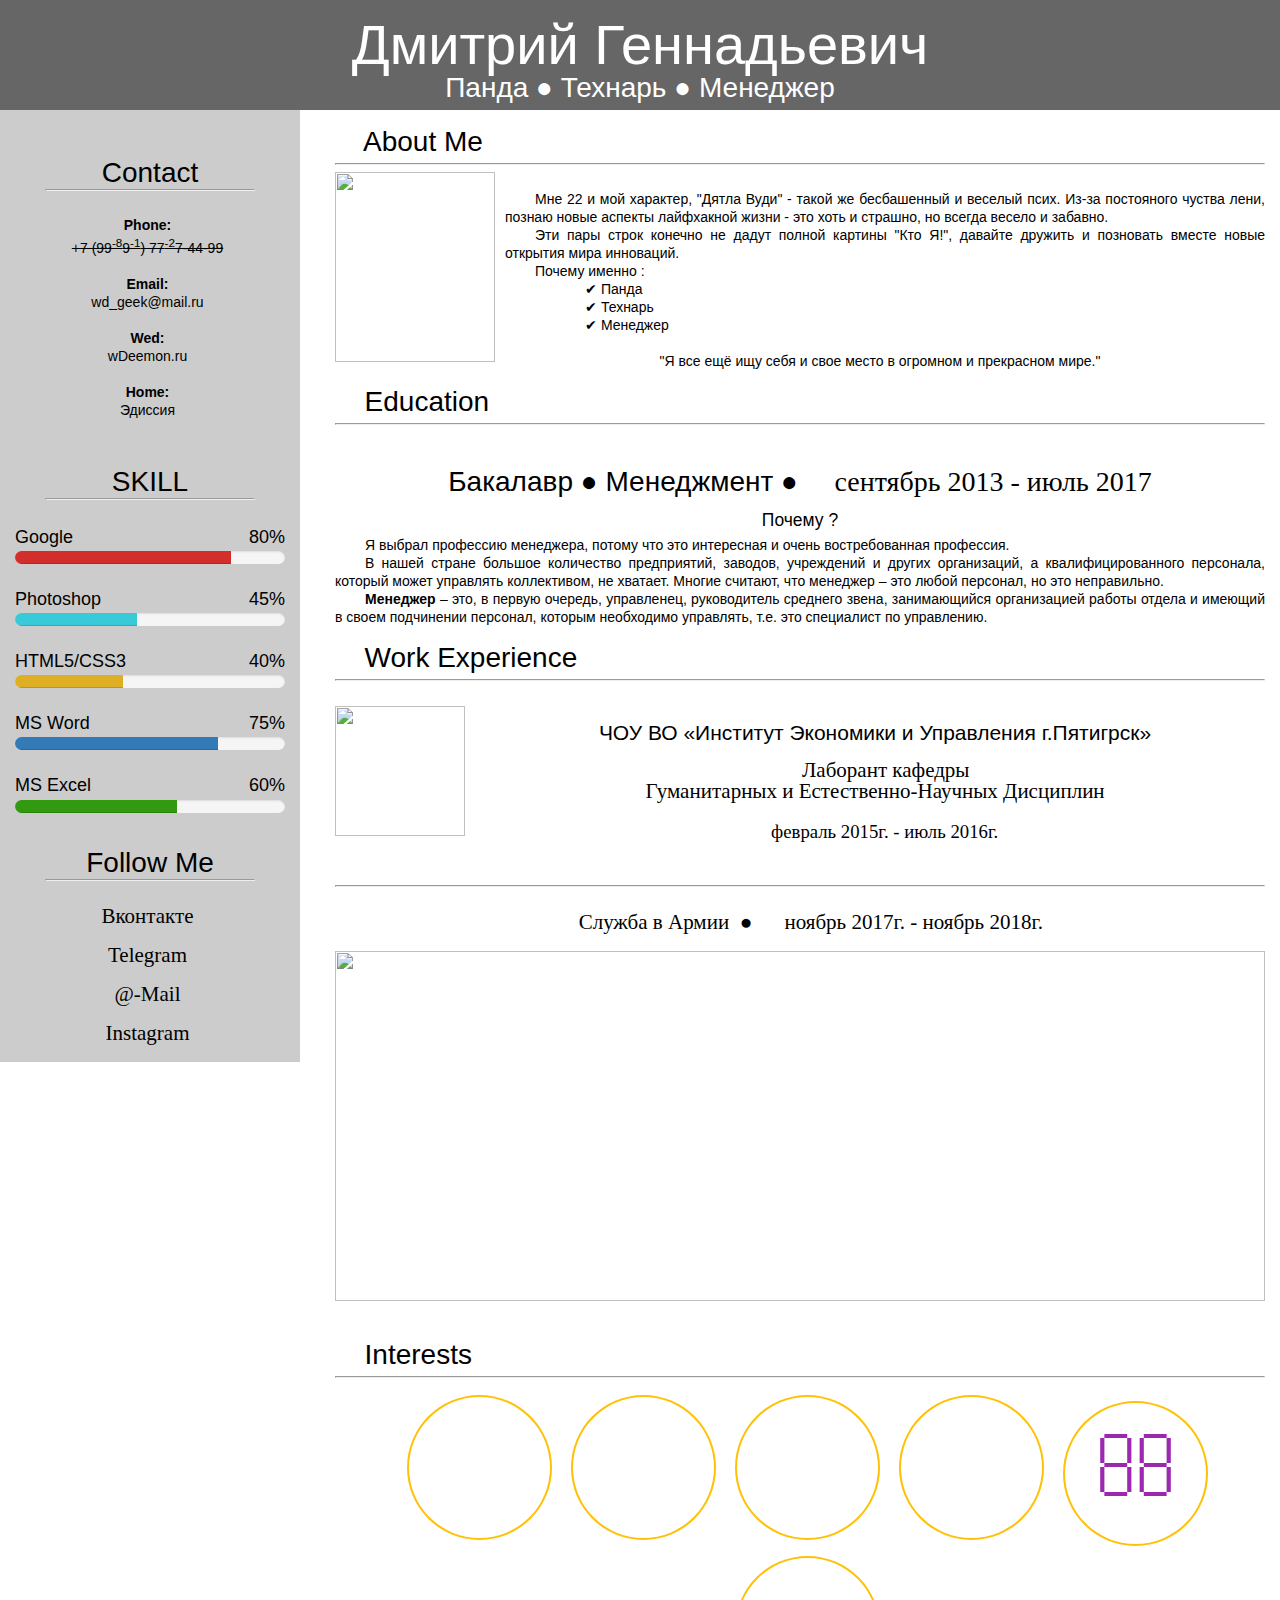
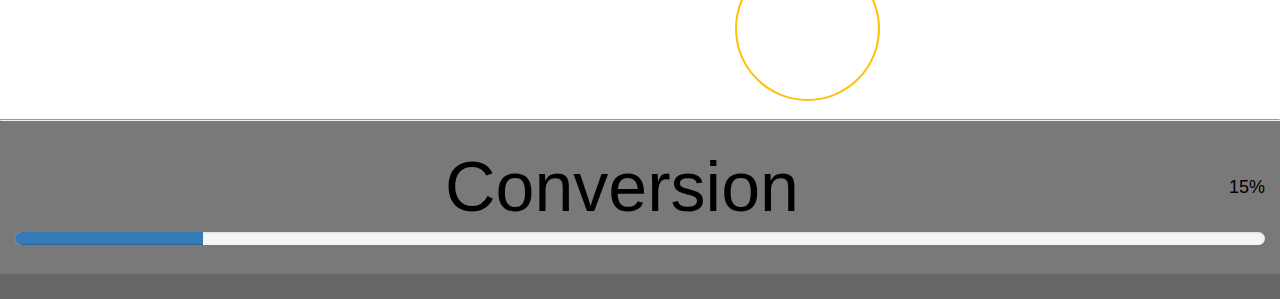
==== commit 95822720: "добавил интересы" ====
--- a/index.html
+++ b/index.html
@@ -55,8 +55,8 @@
 <!-- 1-word  --> 
         <div>
            <div><span class="left-center1"><img src="http://www.ineu.ru/sites/default/files/ineu1.png" height="130"  width="130" alt=""></span> </div> <br>
-           <div class="otstyp-150 center"> <h2 class="text-center"> ЧОУ ВО &laquo;Институт Экономики и Управления г.Пятигрск&raquo; <br>        <br><p class="fa fa-male"> Лаборант кафедры <br> Гуманитарных и Естественно-Научных Дисциплин <br> <br> 
-                        <p class="fa fa-calendar"> февраль 2015г. - июль 2016г.</h2> </div> <br>             
+           <div class="otstyp-150 center"> <h2 class="text-center"> ЧОУ ВО &laquo;Институт Экономики и Управления г.Пятигрск&raquo; <br>        <br><p class="fa fa-male "> Лаборант кафедры <br> Гуманитарных и Естественно-Научных Дисциплин <br> <br> </h2>
+                        <p class="fa fa-calendar center fa-x15"> февраль 2015г. - июль 2016г. </div> <br>             
        </div><br> <hr><br>
 
 <!-- Arm --> 
@@ -76,28 +76,27 @@
 <!-- Interests --> 
 <div>
     <h1><span class="fa fa-thumbs-up">   </span>   Interests</h1> <hr> 
-    
    <div class="height-100">
        <ul>
-           <li>    <span class="feature-icon color-1" title="Словно губка впитывать новые знания"><span class="icon fa-globe"></span></span>
-           
-               <span class="feature-icon color-2" title="Проводить время с друзьями"><span class="icon fa-group"></span></span> 
-                       <span class="feature-icon color-3" title="Восхождения на горы(холмы) и занятие спортом(Бадминтон)"><span class="icon fa-child"></span></span>     
-            
-               <span class="feature-icon color-4" title="Помогать людям, в меру свои сил"><span class="icon fa-handshake-o"></span></span> 
-                       <span class="feature-icon_1 color-5" title="Без музыки - Жизнь не жизнь"><span class="icon_1 icon fa-music "></span></span> 
-                           <span class="feature-icon_1 color-6" title="Games - MMORPG, можно и поиграть"><span class="icon_1 icon fa-gamepad "></span></span> </li>
-       </ul>
-       
-   </div>
-   
-   
-<!--  
-   <center>
-    <div class="progress-box">
-        <h5> Ещё 3 минуты ... <span class="color-heading pull-right span-skill">55%</span></h5>
-            <div class="progress" style="opacity: 1; left: 0px;">
-                <div class="progress-bar color-oran" role="progressbar" data-width="55" style="width: 55%;"></div></div></div><br></center>  --> 
+           <li><span class="feature-icon color-1" title="Словно губка впитывать новые знания">
+                  <a class="color-1" href="0/demo_0.html" > <!-- target="_blank" -->
+                      <span class="icon fa-globe"> </span></a></span>
+               <span class="feature-icon color-2" title="Проводить время с друзьями">
+                   <a class="color-2" href="0/demo_1.html" >
+                       <span class="icon fa-group"> </span></a></span> 
+                <span class="feature-icon color-3" title="Восхождения на горы(холмы) и занятие спортом(Бадминтон)">
+                    <a class="color-3" href="0/demo_2.html" >
+                        <span class="icon fa-child"> </span></a></span>     
+               <span class="feature-icon color-4" title="Помогать людям, в меру свои сил">
+                    <a class="color-4" href="0/demo_3.html" >
+                        <span class="icon fa-handshake-o"> </span></a></span> 
+               <span class="feature-icon_1 color-5" title="Без музыки - Жизнь не жизнь">
+                    <a class="color-5" href="0/demo_4.html" >
+                        <span class="icon_1 icon fa-music "></span></a></span> 
+              <span class="feature-icon_1 color-6" title="Games - MMORPG, можно и поиграть">
+                   <a class="color-6" href="0/demo_5.html" >
+                       <span class="icon_1 icon fa-gamepad "> </span></a></span> </li></ul> 
+ </div>
 </div> <br>
      </main> 
 		</div>
@@ -110,7 +109,7 @@
     <h1 >Contact</h1> <hr class="hr-50"> <br>
       <ul class="list-inline">
           <li> <p> <b>Phone: </b><br> <s>+7 (99</s><sup><u>-8</u></sup><s>9</s><sup><u>-1</u></sup><s>) 77</s><sup><u>-2</u></sup><s>7-44-99</s> </p></li><br>
-          <li> <p> <b>Email: </b><br> wd_geek@mail.ru </p></li><br>
+          <li> <p> <b>Email: </b><br> <a class="text-color-blek" href="mailto:wd_geek@mail.ru?subject=Вопрос по почте." target="_blank" > wd_geek@mail.ru </a> </p></li><br>
           <li> <p> <b>Wed: </b><br> <a  class="text-color-blek" href="https://wDeemon.ru/">wDeemon.ru</a> </p> </li><br>
           <li> <p> <b>Home: </b><br> Эдиссия </p> </li>
          </ul> 
@@ -131,9 +130,9 @@
                 <div class="progress-bar color-goy" role="progressbar" data-width="45" style="width: 45%;"></div></div></div><br>
 <!-- HTML5   --> 
     <div class="progress-box">
-        <h5> HTML5 <span class="color-heading pull-right span-skill">35%</span></h5>
+        <h5> HTML5/CSS3 <span class="color-heading pull-right span-skill">40%</span></h5>
             <div class="progress" style="opacity: 1; left: 0px;">
-                <div class="progress-bar color-oran" role="progressbar" data-width="35" style="width: 35%;"></div></div></div><br>
+                <div class="progress-bar color-oran" role="progressbar" data-width="40" style="width: 40%;"></div></div></div><br>
 <!-- MS Word   --> 
     <div class="progress-box">
         <h5> MS Word <span class="color-heading pull-right span-skill">75%</span></h5>
@@ -141,9 +140,9 @@
                 <div class="progress-bar" role="progressbar" data-width="75" style="width: 75%;"></div></div></div><br>
 <!-- MS Excel   --> 
     <div class="progress-box">
-        <h5> MS Excel <span class="color-heading pull-right span-skill">65%</span></h5>
+        <h5> MS Excel <span class="color-heading pull-right span-skill">60%</span></h5>
             <div class="progress" style="opacity: 1; left: 0px;">
-                <div class="progress-bar color-gren" role="progressbar" data-width="65" style="width: 65%;"></div></div></div> <br> <br>   </div> 
+                <div class="progress-bar color-gren" role="progressbar" data-width="60" style="width: 60%;"></div></div></div> <br> <br>   </div> 
 </div>   
 <!-- Follow Me -->
 <div>
@@ -161,11 +160,12 @@
 <div class="container1">
 <!-- контент   --> 
     <div class="progress-box"> 
-         <p class="fa-5x center" title="Работы по работе нового крутого дизайна &laquo;УРА товарищи&raquo; Выполнены на: "> Conversion <span class="color-heading pull-right span-skill">03%</span></p> <br><br>
+         <p class="fa-5x center" title="Работы по работе нового крутого дизайна &laquo;УРА товарищи&raquo; Выполнены на: "> Conversion <span class="color-heading pull-right span-skill">15%</span></p> <br><br>
             <div class="progress" style="opacity: 1; left: 0px;">
-                <div class="progress-bar" role="progressbar" data-width="03" style="width: 03%;"></div></div></div></div> <br>
+                <div class="progress-bar" role="progressbar" data-width="15" style="width: 15%;"></div></div></div></div> <br>
 <!-- .footer -->
    <a href="#"> <footer class="footer">    </footer> </a>
-
+ <!-- JS -->
+     
 </body>
 </html>--- a/assets/css/style.css
+++ b/assets/css/style.css
@@ -404,7 +404,49 @@
 }
 
 
-/* ------------ */
+/* теги для рекактирования !!!
+
+h1, h2, h3, h4, h5 ,h6{
+    color: #4b4848;
+    font-family: "raleway-regular", arial;
+    letter-spacing: 1px;
+}
+
+h1              { font-size: 2em; margin: .67em 0 }
+h2              { font-size: 1.5em; margin: .75em 0 }
+h3              { font-size: 1.17em; margin: .83em 0 }
+h5              { font-size: .83em; margin: 1.5em 0 }
+h6              { font-size: .75em; margin: 1.67em 0 }
+h1, h2, h3, h4,
+h5, h6          { font-weight: bolder } 
+
+
+*/
+
+
+
+a {
+	color: #000;
+	text-decoration: none;
+	outline: none;
+}
+
+a:hover, a:focus,
+.codrops-demos a.current-demo {
+	color: #000;
+}
+
+
+
+
+
+
+
+
+
+
+
+
 
 
 
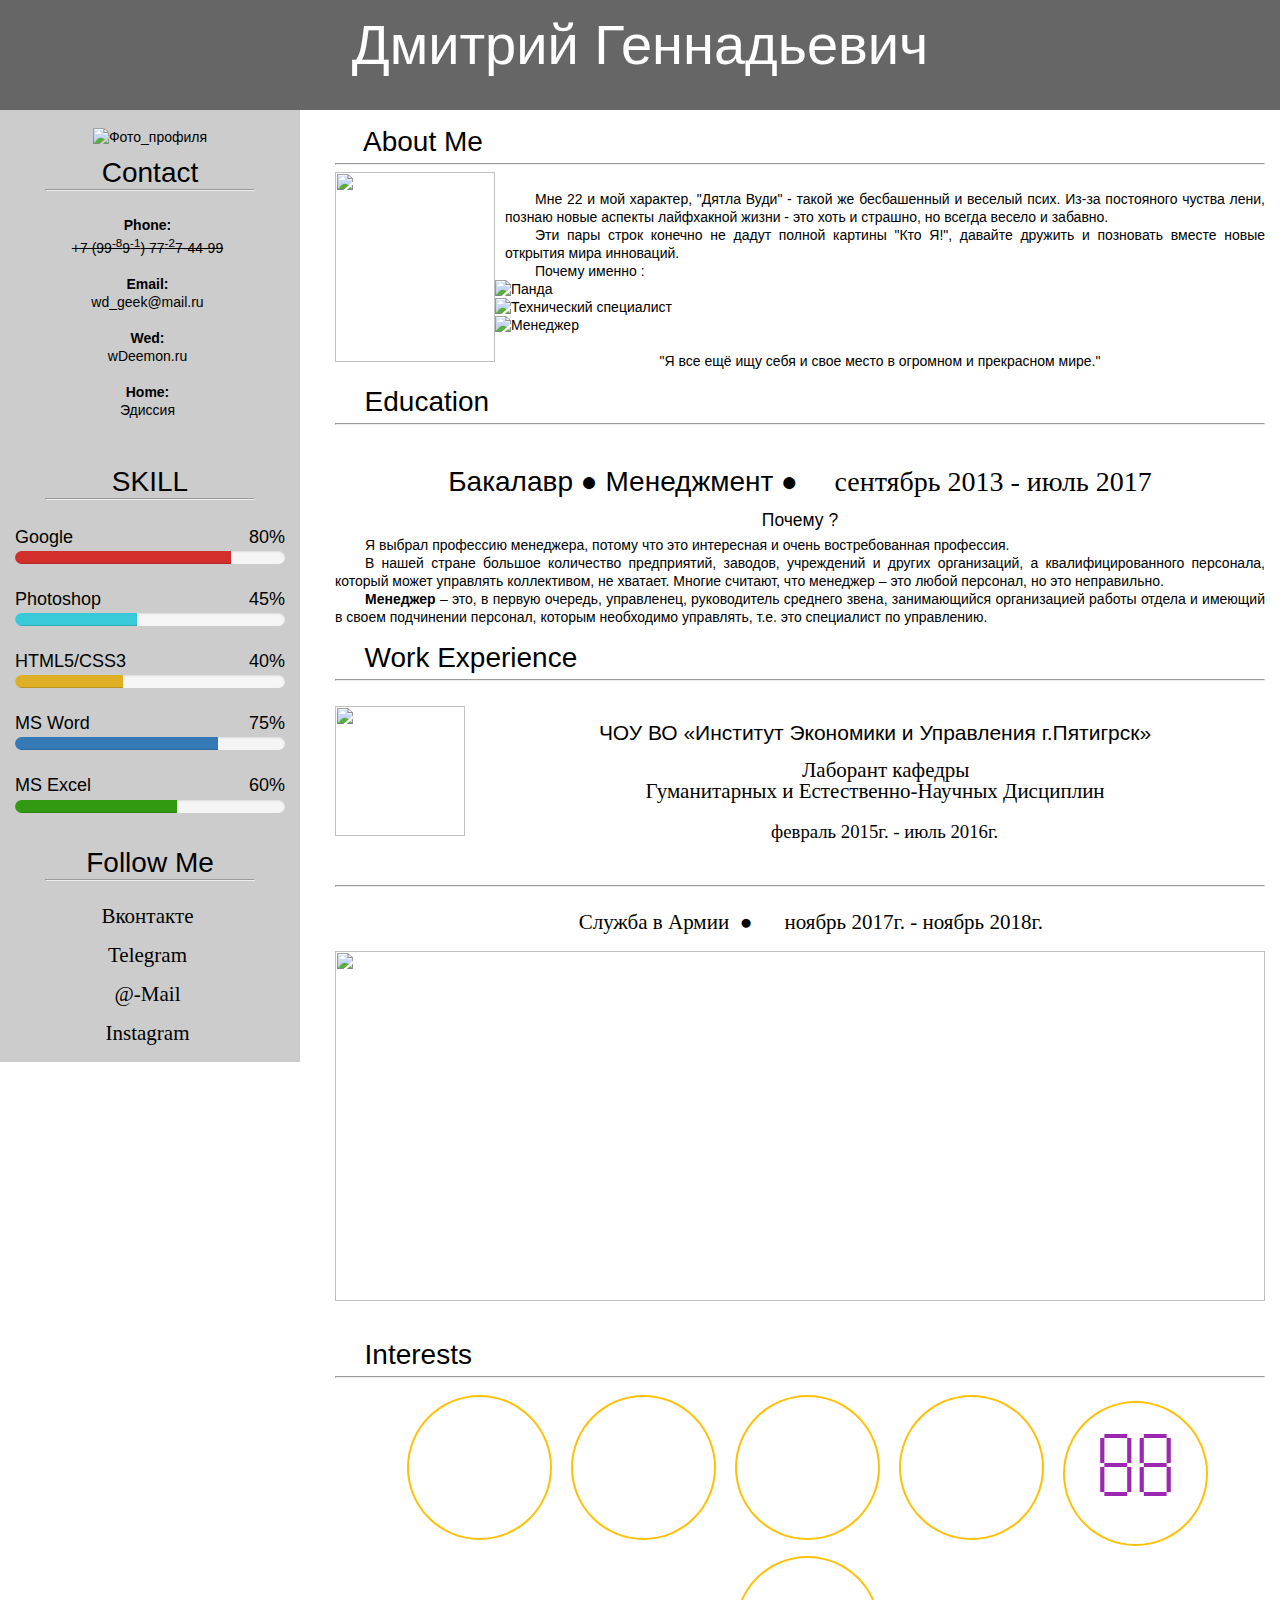
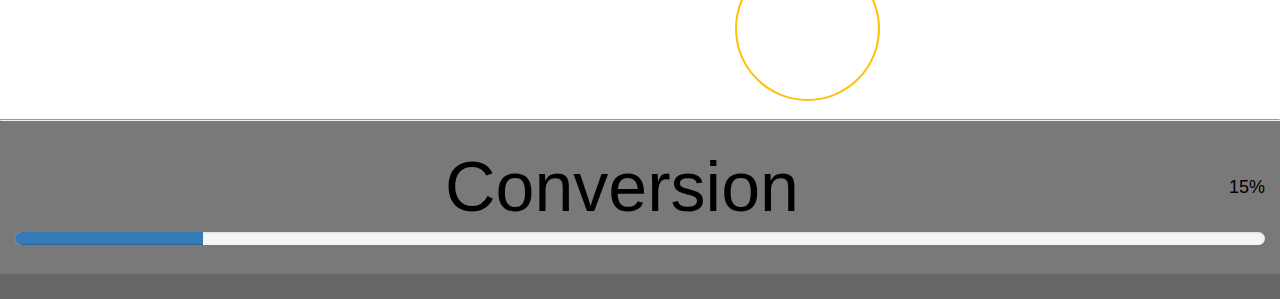
==== commit 2457ae93: "0" ====
--- a/index.html
+++ b/index.html
@@ -14,7 +14,8 @@
 <!-- .header-->
     <div class="header color-fff"> <br><br>
     <font class="fa-stack-1x fa-4x ">Дмитрий Геннадьевич</font>  <br> <br> 
-    <span class="fa-stack-1x fa-2x top-5"> Панда &#9679; Технарь &#9679; Менеджер</span></div>
+ <!--      <span class="fa-stack-1x fa-2x top-5"> &#9679; Человек загадка &#33;&#63;</span>  -->
+<!--    <span class="fa-stack-1x fa-2x top-5"> Панда &#9679; Технарь &#9679; Менеджер</span>  -->    </div>
 <!-- center-body --> 
     <div class="middle ">
 		<div class="container color-7">
@@ -28,10 +29,22 @@
      <div class="otstyp-170"> <br><p class="p-justify">Мне 22 и мой характер, "Дятла Вуди" - такой же бесбашенный и веселый псих. 
        Из-за постояного чуства лени, познаю новые аспекты лайфхакной жизни - это хоть и страшно, но всегда весело и забавно. 
        <p class="p-justify">Эти пары строк конечно не дадут полной картины "Кто Я!", давайте дружить и позновать вместе новые открытия мира инноваций.  
-        <p class="p-justify"> Почему именно :  <br>
-            <span class="kr-str" title="Делать, одно и тоже бесконечно - лень, однако расшибусь и доведу дело до конца." > &#10004;  Панда</span> <br> 
-            <span class="kr-str" title="По складу ума и интересам. Разбираться в компьюторном железе(совте)."> &#10004; Технарь </span><br> 
-             <span class="kr-str" title="Без комментариев, 4 года студ. жизни - не прошли даром."> &#10004; Менеджер</span> </p>   </div>  <br>              
+        <p class="p-justify"> Почему именно :  <br> </div>
+           
+           
+           <div class="tab_3">
+               <div class="mini_icon_0">
+                       <img src="" alt="Панда" title="Делать, одно и тоже бесконечно - лень, однако расшибусь и доведу дело до конца.">
+                           </div>
+                <div class="mini_icon_0">
+                       <img src="" alt="Технический специалист" title="По складу ума и интересам. Разбираться в компьюторном железе(совте).">
+                           </div>
+                <div class="mini_icon_0">
+                       <img src="" alt="Менеджер" title="Без комментариев, 4 года студ. жизни - не прошли даром.">
+                           </div>
+               </div>
+               
+                 <br>              
        <p class="center">   &quot;Я все ещё ищу себя и свое место в огромном и прекрасном мире.&quot; </p>
  </div> <br>
 <!-- Education -->
@@ -103,7 +116,7 @@
 <!-- left-body -->
 		<div class="left-sidebar center"> <br>
 <!-- Foto --> 
-    <div><span><img src="https://cloclo38.datacloudmail.ru/weblink/thumb/xw1/HCQM/vGsw3fz3b/123.jpg?x-email=undefined" alt=""></span> </div> <br>
+    <div><span><img src="https://cloclo38.datacloudmail.ru/weblink/thumb/xw1/HCQM/vGsw3fz3b/123.jpg?x-email=undefined" alt="Фото_профиля"></span> </div> <br>
 <!-- contact -->
  <div class="center">
     <h1 >Contact</h1> <hr class="hr-50"> <br>
